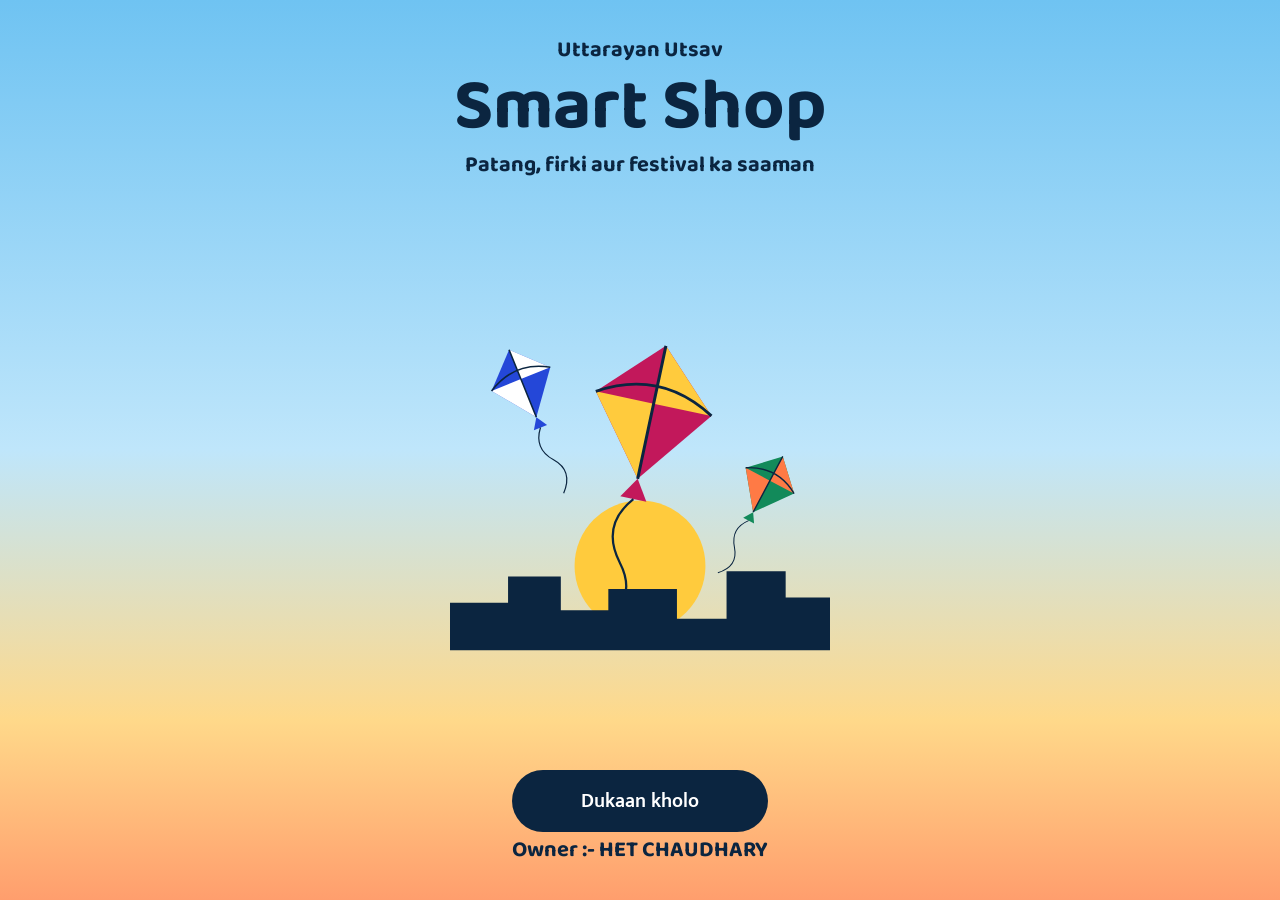
==== index.html @ c21b0ec8 "Create index.html" ====
<!doctype html>
<html lang="hi-Latn">
<head>
<meta charset="utf-8">
<meta name="viewport" content="width=device-width, initial-scale=1">
<title>Smart Shop</title>
<script>
// ===== ROZ KE RATE YAHAN BADLO =====
// Sirf naam aur number badlo. Comma aur bracket waise hi rakho.
const RATES = [
  ["Patang (10 ka set)", 100],
  ["Firki", 150],
  ["Cotton manja", 200],
  ["Cap", 60],
  ["Chashma", 50]
];
// ===================================
</script>
<link rel="stylesheet" href="https://fonts.googleapis.com/css2?family=Baloo+2:wght@700;800&family=Mukta:wght@400;600;700&display=swap">
<style>
/* Layout: aasman header me countdown, neeche shubhkamna, patang order, suraksha */
:root{--bg:#eef7fd;--card:#ffffff;--fg:#10263f;--muted:#4c6178;--line:#cfe0ee;--accent:#c2185b;--on:#ffffff;--sky:#8fd0f5;--skyfg:#0b2540;--sun:#ffcb3d;
--display:'Baloo 2',system-ui,sans-serif;--body:'Mukta',system-ui,sans-serif}
@media (prefers-color-scheme:dark){:root:not([data-theme="light"]){--bg:#0b1526;--card:#14233a;--fg:#eaf4ff;--muted:#a3b8d0;--line:#27405f;--accent:#ff7aaa;--on:#2a0714;--sky:#173a63;--skyfg:#eaf4ff;color-scheme:dark}}
:root[data-theme="dark"]{--bg:#0b1526;--card:#14233a;--fg:#eaf4ff;--muted:#a3b8d0;--line:#27405f;--accent:#ff7aaa;--on:#2a0714;--sky:#173a63;--skyfg:#eaf4ff;color-scheme:dark}
*{box-sizing:border-box}
body{background:var(--bg);color:var(--fg);font:16px/1.5 var(--body)}
main{max-width:560px;margin:0 auto;padding-block:16px 40px;padding-left:max(16px,env(safe-area-inset-left,0px));padding-right:max(16px,env(safe-area-inset-right,0px));display:flex;flex-direction:column;gap:16px}
h1,h2{font-family:var(--display);margin:0;line-height:1.2}h1{font-size:32px}h2{font-size:21px}p{margin:0}
header{background:var(--sky);color:var(--skyfg);border-radius:16px;padding:20px;display:flex;justify-content:space-between;gap:12px;align-items:center}
header>div{min-width:0}
.days{font:700 52px/1.1 var(--display);font-variant-numeric:tabular-nums}
svg{flex:none;width:96px;height:140px}
section{background:var(--card);border:1px solid var(--line);border-radius:14px;padding:16px;display:flex;flex-direction:column;gap:12px}
label{display:flex;flex-direction:column;gap:4px;font-weight:600}
input,select{font:16px var(--body);padding:10px;border-radius:8px;border:1px solid var(--line);background:var(--bg);color:var(--fg);width:100%}
pre{margin:0;white-space:pre-wrap;overflow-wrap:anywhere;font:16px/1.55 var(--body);background:var(--bg);border-radius:8px;padding:12px}
.row{display:grid;grid-template-columns:1fr 1fr;gap:8px}
.item{display:grid;grid-template-columns:1fr 80px;gap:12px;align-items:center}
button,a.btn{font:600 16px var(--body);padding:11px;border-radius:8px;border:1px solid var(--accent);background:transparent;color:var(--accent);cursor:pointer;text-align:center;text-decoration:none}
a.btn{background:var(--accent);color:var(--on)}
a.btn[aria-disabled="true"]{opacity:.4;pointer-events:none}
button:disabled{opacity:.4}
.rate{display:grid;grid-template-columns:minmax(0,1fr) 90px 44px;gap:8px}.rate button{padding:0}
.photo{display:flex;flex-direction:column;gap:12px}.photo img{width:100%;border-radius:10px;border:1px solid var(--line)}
.muted{color:var(--muted)}.total{font:700 22px var(--display)}
ul{margin:0;padding-left:20px}
:focus-visible{outline:3px solid var(--accent);outline-offset:2px}
#cover{min-height:100vh;min-height:calc(100svh - env(safe-area-inset-top,0px) - env(safe-area-inset-bottom,0px));display:flex;flex-direction:column;align-items:center;justify-content:space-between;gap:16px;text-align:center;color:#0b2540;background:linear-gradient(#6fc3f2,#bfe6fb 50%,#ffd98a 80%,#ff9e6d);padding-block:32px;padding-left:max(16px,env(safe-area-inset-left,0px));padding-right:max(16px,env(safe-area-inset-right,0px))}
#cover h1{font-size:clamp(44px,14vw,72px);line-height:1.1}
#cover .sub{font:700 22px var(--display)}
#cover svg{width:min(100%,380px);height:auto;flex:0 1 auto;max-height:50vh}
#cover button{width:min(100%,320px);padding:14px;font-size:20px;border:0;border-radius:40px;background:#0b2540;color:#ffffff}
#cover button:focus-visible{outline-color:#0b2540}
.fly{animation:fly 4s ease-in-out infinite alternate}.late{animation-delay:-2s}
@keyframes fly{to{transform:translate(6px,-10px)}}
@media (prefers-reduced-motion:reduce){.fly{animation:none}}
.photo a{font-weight:700;color:var(--accent);text-align:center}
</style>
<style>body{margin:0;font-family:var(--body)}img{max-width:100%}[hidden]{display:none!important}</style>
</head>
<body>
<div id="cover">
  <div>
    <p class="sub">Uttarayan Utsav</p>
    <h1>Smart Shop</h1>
    <p class="sub">Patang, firki aur festival ka saaman</p>
  </div>
  <svg viewBox="0 0 360 330" aria-hidden="true"><circle cx="180" cy="250" r="62" fill="#ffcb3d"/><g class="fly"><g transform="translate(190 110) rotate(12) scale(1.4)"><path d="M0-50 40-10 0 42-40-10Z" fill="#c2185b"/><path d="M0-50 40-10H0ZM-40-10H0V42Z" fill="#ffcb3d"/><path d="M0-50V42M-40-10Q0-34 40-10" stroke="#0b2540" stroke-width="2" fill="none"/><path d="M0 42-9 56H9Z" fill="#c2185b"/><path d="M0 56q-18 22 0 44t-4 44" stroke="#0b2540" stroke-width="1.5" fill="none"/></g></g><g class="fly late"><g transform="translate(70 80) rotate(-22) scale(0.75)"><path d="M0-50 40-10 0 42-40-10Z" fill="#2447d8"/><path d="M0-50 40-10H0ZM-40-10H0V42Z" fill="#ffffff"/><path d="M0-50V42M-40-10Q0-34 40-10" stroke="#0b2540" stroke-width="2" fill="none"/><path d="M0 42-9 56H9Z" fill="#2447d8"/><path d="M0 56q-18 22 0 44t-4 44" stroke="#0b2540" stroke-width="1.5" fill="none"/></g></g><g class="fly late"><g transform="translate(300 175) rotate(28) scale(0.65)"><path d="M0-50 40-10 0 42-40-10Z" fill="#128a5a"/><path d="M0-50 40-10H0ZM-40-10H0V42Z" fill="#ff7a45"/><path d="M0-50V42M-40-10Q0-34 40-10" stroke="#0b2540" stroke-width="2" fill="none"/><path d="M0 42-9 56H9Z" fill="#128a5a"/><path d="M0 56q-18 22 0 44t-4 44" stroke="#0b2540" stroke-width="1.5" fill="none"/></g></g><path d="M0 330V285H55V260H105V292H150V272H215V300H262V255H318V280H360V330Z" fill="#0b2540"/></svg>
  <div>
    <button type="button" id="open">Dukaan kholo</button>
    <p class="sub">Owner :- HET CHAUDHARY</p>
  </div>
</div>
<main id="app" hidden>
  <header>
    <div>
      <h1>Smart Shop</h1>
      <p>Uttarayan Utsav</p>
      <p class="days" id="days"></p>
      <p id="when"></p>
    </div>
    <svg viewBox="0 0 96 140" aria-hidden="true">
      <path d="M48 4 88 44 48 96 8 44Z" fill="#c2185b"/><path d="M48 4 88 44 48 44Z" fill="#ffcb3d"/><path d="M8 44 48 44 48 96Z" fill="#ffcb3d"/>
      <path d="M48 4V96M8 44Q48 22 88 44" stroke="#10263f" stroke-width="2" fill="none"/>
      <path d="M48 96 40 110H56Z" fill="#c2185b"/><path d="M48 110q-14 14 0 28" stroke="currentColor" stroke-width="1.5" fill="none"/>
    </svg>
  </header>

  <section>
    <h2>Rate aur order</h2>
    <p class="muted">Quantity likho, order copy karo aur dukaan ko WhatsApp par bhejo.</p>
    <div id="items" style="display:flex;flex-direction:column;gap:8px"></div>
    <p class="total" id="total"></p>
    <pre id="order"></pre>
    <div class="row"><a class="btn" id="orderwa" target="_blank" rel="noopener">WhatsApp</a><button type="button" id="ordercopy">Copy</button></div>
    <p class="muted" id="orderstatus" role="status"></p>
  </section>

  <section>
    <h2>Shubhkamna message</h2>
    <label>Tumhara naam<input id="from"></label>
    <label>Message chuno<select id="pick">
      <option>Aapko aur aapke parivar ko Uttarayan ki hardik shubhkamnaye!</option>
      <option>Aapki khushiyon ki patang hamesha unchi ude. Happy Uttarayan!</option>
      <option>Til-gud khao, meetha bolo. Makar Sankranti ki shubhkamnaye!</option>
      <option>Uttarayan ni hardik shubhkamnao! Kai po che!</option>
    </select></label>
    <pre id="wish"></pre>
    <div class="row"><a class="btn" id="wishwa" target="_blank" rel="noopener">WhatsApp</a><button type="button" id="wishcopy">Copy</button></div>
    <p class="muted" id="wishstatus" role="status"></p>
    <button type="button" id="wishmake">Design wali shubhkamna photo banao</button>
    <div class="photo" id="wishphoto" hidden><img id="wishimg" alt="Smart Shop shubhkamna photo"><a id="wishsave" download="smart-shop-shubhkamna.png">Photo download karo</a><p class="muted">Download na ho to photo ko der tak dabao.</p></div>
  </section>

  <section>
    <h2>Safe Uttarayan</h2>
    <ul>
      <li>Chinese, plastic ya kaanch wale manje ka use mat karo.</li>
      <li>Subah jaldi aur shaam ko patang mat udao, tab pakshi zyada udte hain.</li>
      <li>Bijli ke taar se door raho. Fansi patang mat nikalo.</li>
      <li>Chhat ke kinare se door raho, sadak par patang ke peeche mat bhago.</li>
    </ul>
    <p><strong>Ghayal pakshi (Gujarat):</strong> 1962 ya 1926 par call karo.</p>
  </section>
</main>
<script>
const SHOP = "Smart Shop", OWNER = "Owner :- HET CHAUDHARY";
const $ = id => document.getElementById(id);
const qty = [], cards = {};
$("open").addEventListener("click", () => { $("cover").hidden = true; $("app").hidden = false; scrollTo(0, 0); });
const now = new Date(), today = Date.UTC(now.getFullYear(), now.getMonth(), now.getDate());
const left = Math.round((Date.UTC(2027, 0, 14) - today) / 864e5);
$("days").textContent = left > 0 ? left + " din" : left === 0 ? "Aaj hai!" : "Ho gaya";
$("when").textContent = left > 0 ? "baaki, 14 January 2027 tak" : "14 January 2027";

RATES.forEach(([n, p], i) => {
  const l = document.createElement("label"); l.className = "item";
  const span = document.createElement("span"); span.textContent = `${n}, ₹${p}`;
  const q = Object.assign(document.createElement("input"), { type: "number", min: 0, max: 999, inputMode: "numeric", value: 0 });
  q.addEventListener("input", () => { qty[i] = Math.max(0, Math.min(999, Math.floor(+q.value || 0))); render(); });
  l.append(span, q); $("items").appendChild(l);
});
function link(a, text) {
  a.setAttribute("aria-disabled", String(!text));
  if (text) a.href = `https://wa.me/?text=${encodeURIComponent(text)}`; else a.removeAttribute("href");
}
function render() {
  const from = $("from").value.trim();
  const wish = [`🪁 *${SHOP.toUpperCase()}* 🪁`, "", `✨ ${$("pick").value} ✨`, "", `🙏 ${from ? from + ", " : ""}${SHOP}`, "", `*${OWNER}*`].join("\n");
  $("wish").textContent = wish; link($("wishwa"), wish);
  cards.wish = { msg: $("pick").value, from }; $("wishphoto").hidden = true;
  let total = 0; const lines = [];
  RATES.forEach(([n, p], i) => { if (qty[i]) { total += qty[i] * p; lines.push(`🔸 ${n} x ${qty[i]}: *₹${qty[i] * p}*`); } });
  const order = total ? [`🧾 *${SHOP.toUpperCase()}* order`, ...lines, `💰 *Total: ₹${total}*`].join("\n") : "";
  $("total").textContent = "Total: ₹" + total;
  $("order").textContent = order || "Order ke liye quantity likho.";
  link($("orderwa"), order); $("ordercopy").disabled = !total;
  $("wishstatus").textContent = $("orderstatus").textContent = "";
}
function copy(src, status) {
  const fail = () => { getSelection().selectAllChildren($(src)); $(status).textContent = "Text select ho gaya, ab Copy dabao."; };
  if (!navigator.clipboard) return fail();
  navigator.clipboard.writeText($(src).textContent).then(() => { $(status).textContent = "Copy ho gaya."; }, fail);
}
["wish", "order"].forEach(k => $(k + "copy").addEventListener("click", () => copy(k, k + "status")));
$("from").addEventListener("input", render);
$("pick").addEventListener("change", render);
function draw(card) {
  const W = 1080, rowH = 84, top = 430, n = card.msg ? 0 : card.rows.length + (card.total ? 1 : 0);
  const H = Math.max(1350, top + n * rowH + 330);
  const c = Object.assign(document.createElement("canvas"), { width: W, height: H }), g = c.getContext("2d");
  const font = (px, w = 700) => g.font = `${w} ${px}px "Baloo 2", sans-serif`;
  const say = (t, x, y, max, align = "center") => { g.textAlign = align; g.fillText(t, x, y, max); };
  const sky = g.createLinearGradient(0, 0, 0, H);
  sky.addColorStop(0, "#6fc3f2"); sky.addColorStop(.6, "#bfe6fb"); sky.addColorStop(1, "#ffb066");
  g.fillStyle = sky; g.fillRect(0, 0, W, H);
  const shape = (pts, color) => { g.beginPath(); pts.forEach(([x, y], i) => i ? g.lineTo(x, y) : g.moveTo(x, y)); g.closePath(); g.fillStyle = color; g.fill(); };
  const kite = (x, y, k, r, a, b) => {
    g.save(); g.translate(x, y); g.rotate(r); g.scale(k, k);
    shape([[0,-50],[40,-10],[0,42],[-40,-10]], a); shape([[0,-50],[40,-10],[0,-10]], b); shape([[-40,-10],[0,-10],[0,42]], b); shape([[0,42],[-9,56],[9,56]], a);
    g.strokeStyle = "#0b2540"; g.lineWidth = 2; g.beginPath(); g.moveTo(0,-50); g.lineTo(0,42); g.moveTo(-40,-10); g.quadraticCurveTo(0,-34,40,-10); g.moveTo(0,56); g.quadraticCurveTo(-18,72,0,90); g.stroke();
    g.restore();
  };
  if (card.msg) {
    g.save(); g.translate(W / 2, H / 2); g.rotate(-.45); g.globalAlpha = .13; g.fillStyle = "#0b2540"; font(78);
    for (let r = -8; r <= 8; r++) for (let col = -2; col <= 2; col++) say(SHOP, col * 540 + (r % 2 ? 270 : 0), r * 130, 480);
    g.restore();
  }
  kite(120, 130, 1.5, -.35, "#c2185b", "#ffcb3d"); kite(965, 140, 1.5, .4, "#128a5a", "#ff7a45");
  g.fillStyle = "#0b2540"; font(120); say(SHOP, W / 2, 180, 700);
  font(48); say("Uttarayan Utsav", W / 2, 260, 700);
  if (card.msg) {
    g.fillStyle = "rgba(255,255,255,.9)"; g.fillRect(80, 370, W - 160, 620);
    g.fillStyle = "#c2185b"; font(82); say("Happy Uttarayan!", W / 2, 500, 840);
    font(54); const lines = [""];
    card.msg.split(" ").forEach(word => {
      const i = lines.length - 1, next = (lines[i] + " " + word).trim();
      if (lines[i] && g.measureText(next).width > 800) lines.push(word); else lines[i] = next;
    });
    g.fillStyle = "#10263f";
    lines.forEach((t, i) => say(t, W / 2, 690 - (lines.length - 2) * 40 + i * 80, 840));
    if (card.from) { font(46); say("Shubhechhak: " + card.from, W / 2, 940, 840); }
    kite(W / 2, 1075, 1.25, .2, "#2447d8", "#ffffff");
    g.fillStyle = "#0b2540"; g.fillRect(0, H - 165, W, 165);
    g.fillStyle = "#ffffff"; font(40); say(SHOP + " ki taraf se", W / 2, H - 108, 1000);
    g.fillStyle = "#ffcb3d"; font(68, 800); say(OWNER, W / 2, H - 34, 1000);
    return c;
  }
  g.fillStyle = "#ffffff"; g.beginPath(); g.rect(60, 310, W - 120, H - 540); g.fill();
  g.fillStyle = "#c2185b"; g.fillRect(60, 310, W - 120, 100);
  g.fillStyle = "#ffffff"; font(50); say(card.head, 100, 378, 520, "left"); say(card.date, W - 100, 378, 320, "right");
  card.rows.forEach(([name, price], i) => {
    const y = top + 56 + i * rowH;
    g.fillStyle = "#10263f"; font(46); say(name, 100, y, 640, "left");
    g.fillStyle = "#c2185b"; say(price, W - 100, y, 220, "right");
    g.fillStyle = "#cfe0ee"; g.fillRect(100, y + 24, W - 200, 2);
  });
  if (card.total) { const y = top + 66 + card.rows.length * rowH; g.fillStyle = "#10263f"; font(60); say("Total", 100, y, 500, "left"); say(card.total, W - 100, y, 350, "right"); }
  g.fillStyle = "#0b2540"; g.fillRect(0, H - 180, W, 180);
  g.fillStyle = "#ffcb3d"; font(60); say(card.total ? "Dhanyavaad!" : "Order ke liye message karo", W / 2, H - 68, 1000);
  return c;
}
$("wishmake").addEventListener("click", async () => {
  try { await document.fonts.load('700 60px "Baloo 2"'); await document.fonts.load('800 60px "Baloo 2"'); } catch {}
  const url = draw(cards.wish).toDataURL("image/png");
  $("wishimg").src = url; $("wishsave").href = url; $("wishphoto").hidden = false;
});
render();
</script>
</body>
</html>
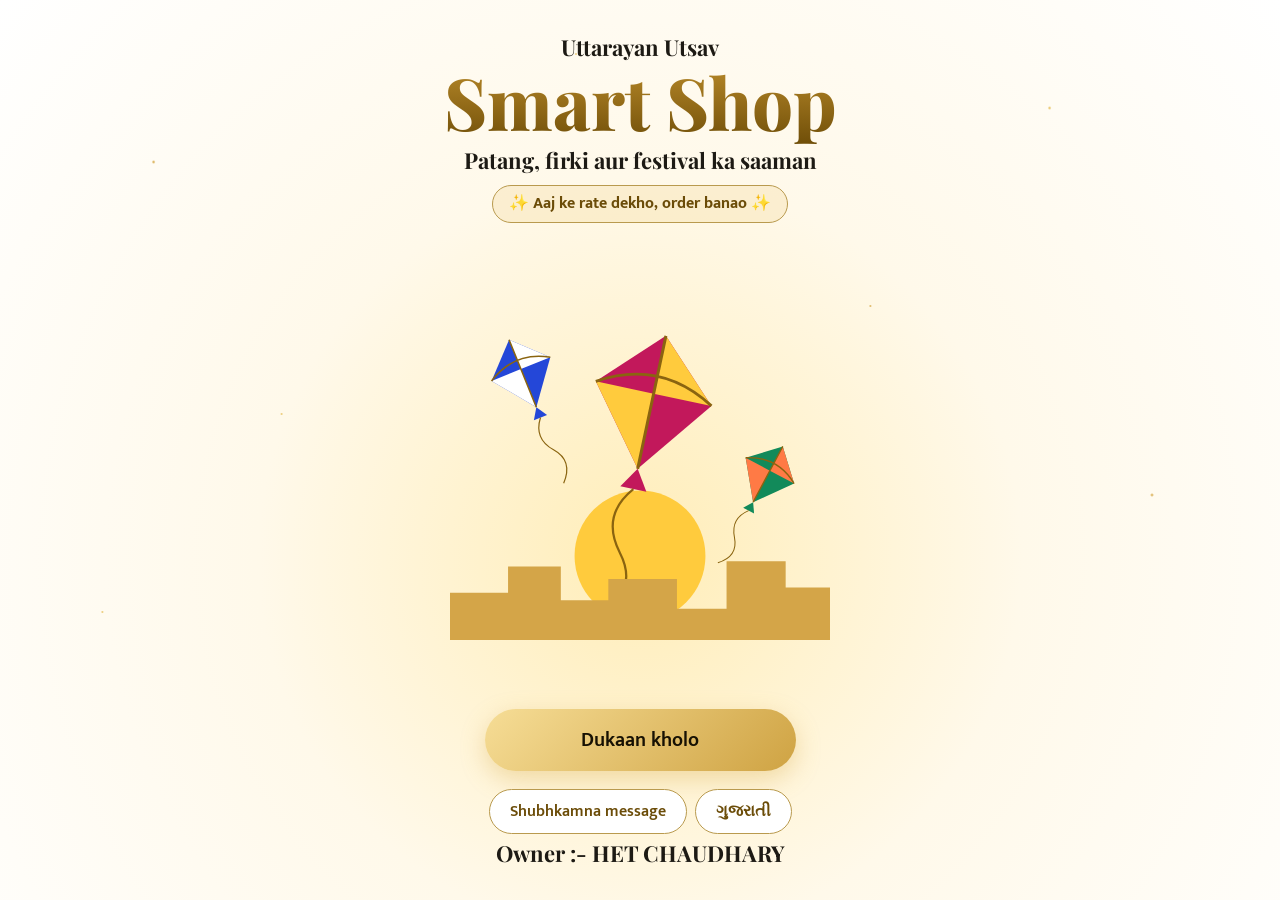
==== commit 2488aff1: "Create index.html" ====
--- a/index.html
+++ b/index.html
@@ -4,79 +4,28 @@
 <meta charset="utf-8">
 <meta name="viewport" content="width=device-width, initial-scale=1">
 <title>Smart Shop</title>
-<script>
-// ===== ROZ KE RATE YAHAN BADLO =====
-// Sirf naam aur number badlo. Comma aur bracket waise hi rakho.
-const RATES = [
-  ["Patang (10 ka set)", 100],
-  ["Firki", 150],
-  ["Cotton manja", 200],
-  ["Cap", 60],
-  ["Chashma", 50]
-];
-// ===================================
-</script>
 <link rel="stylesheet" href="https://fonts.googleapis.com/css2?family=Baloo+2:wght@700;800&family=Mukta:wght@400;600;700&display=swap">
-<style>
-/* Layout: aasman header me countdown, neeche shubhkamna, patang order, suraksha */
-:root{--bg:#eef7fd;--card:#ffffff;--fg:#10263f;--muted:#4c6178;--line:#cfe0ee;--accent:#c2185b;--on:#ffffff;--sky:#8fd0f5;--skyfg:#0b2540;--sun:#ffcb3d;
---display:'Baloo 2',system-ui,sans-serif;--body:'Mukta',system-ui,sans-serif}
-@media (prefers-color-scheme:dark){:root:not([data-theme="light"]){--bg:#0b1526;--card:#14233a;--fg:#eaf4ff;--muted:#a3b8d0;--line:#27405f;--accent:#ff7aaa;--on:#2a0714;--sky:#173a63;--skyfg:#eaf4ff;color-scheme:dark}}
-:root[data-theme="dark"]{--bg:#0b1526;--card:#14233a;--fg:#eaf4ff;--muted:#a3b8d0;--line:#27405f;--accent:#ff7aaa;--on:#2a0714;--sky:#173a63;--skyfg:#eaf4ff;color-scheme:dark}
-*{box-sizing:border-box}
-body{background:var(--bg);color:var(--fg);font:16px/1.5 var(--body)}
-main{max-width:560px;margin:0 auto;padding-block:16px 40px;padding-left:max(16px,env(safe-area-inset-left,0px));padding-right:max(16px,env(safe-area-inset-right,0px));display:flex;flex-direction:column;gap:16px}
-h1,h2{font-family:var(--display);margin:0;line-height:1.2}h1{font-size:32px}h2{font-size:21px}p{margin:0}
-header{background:var(--sky);color:var(--skyfg);border-radius:16px;padding:20px;display:flex;justify-content:space-between;gap:12px;align-items:center}
-header>div{min-width:0}
-.days{font:700 52px/1.1 var(--display);font-variant-numeric:tabular-nums}
-svg{flex:none;width:96px;height:140px}
-section{background:var(--card);border:1px solid var(--line);border-radius:14px;padding:16px;display:flex;flex-direction:column;gap:12px}
-label{display:flex;flex-direction:column;gap:4px;font-weight:600}
-input,select{font:16px var(--body);padding:10px;border-radius:8px;border:1px solid var(--line);background:var(--bg);color:var(--fg);width:100%}
-pre{margin:0;white-space:pre-wrap;overflow-wrap:anywhere;font:16px/1.55 var(--body);background:var(--bg);border-radius:8px;padding:12px}
-.row{display:grid;grid-template-columns:1fr 1fr;gap:8px}
-.item{display:grid;grid-template-columns:1fr 80px;gap:12px;align-items:center}
-button,a.btn{font:600 16px var(--body);padding:11px;border-radius:8px;border:1px solid var(--accent);background:transparent;color:var(--accent);cursor:pointer;text-align:center;text-decoration:none}
-a.btn{background:var(--accent);color:var(--on)}
-a.btn[aria-disabled="true"]{opacity:.4;pointer-events:none}
-button:disabled{opacity:.4}
-.rate{display:grid;grid-template-columns:minmax(0,1fr) 90px 44px;gap:8px}.rate button{padding:0}
-.photo{display:flex;flex-direction:column;gap:12px}.photo img{width:100%;border-radius:10px;border:1px solid var(--line)}
-.muted{color:var(--muted)}.total{font:700 22px var(--display)}
-ul{margin:0;padding-left:20px}
-:focus-visible{outline:3px solid var(--accent);outline-offset:2px}
-#cover{min-height:100vh;min-height:calc(100svh - env(safe-area-inset-top,0px) - env(safe-area-inset-bottom,0px));display:flex;flex-direction:column;align-items:center;justify-content:space-between;gap:16px;text-align:center;color:#0b2540;background:linear-gradient(#6fc3f2,#bfe6fb 50%,#ffd98a 80%,#ff9e6d);padding-block:32px;padding-left:max(16px,env(safe-area-inset-left,0px));padding-right:max(16px,env(safe-area-inset-right,0px))}
-#cover h1{font-size:clamp(44px,14vw,72px);line-height:1.1}
-#cover .sub{font:700 22px var(--display)}
-#cover svg{width:min(100%,380px);height:auto;flex:0 1 auto;max-height:50vh}
-#cover button{width:min(100%,320px);padding:14px;font-size:20px;border:0;border-radius:40px;background:#0b2540;color:#ffffff}
-#cover button:focus-visible{outline-color:#0b2540}
-.fly{animation:fly 4s ease-in-out infinite alternate}.late{animation-delay:-2s}
-@keyframes fly{to{transform:translate(6px,-10px)}}
-@media (prefers-reduced-motion:reduce){.fly{animation:none}}
-.photo a{font-weight:700;color:var(--accent);text-align:center}
-</style>
-<style>body{margin:0;font-family:var(--body)}img{max-width:100%}[hidden]{display:none!important}</style>
+<link rel="stylesheet" href="style.css?v=3">
 </head>
 <body>
 <div id="cover">
   <div>
-    <p class="sub">Uttarayan Utsav</p>
+    <p class="sub" data-t="fest">Uttarayan Utsav</p>
     <h1>Smart Shop</h1>
-    <p class="sub">Patang, firki aur festival ka saaman</p>
+    <p class="sub" data-t="tag">Patang, firki aur festival ka saaman</p>
   </div>
   <svg viewBox="0 0 360 330" aria-hidden="true"><circle cx="180" cy="250" r="62" fill="#ffcb3d"/><g class="fly"><g transform="translate(190 110) rotate(12) scale(1.4)"><path d="M0-50 40-10 0 42-40-10Z" fill="#c2185b"/><path d="M0-50 40-10H0ZM-40-10H0V42Z" fill="#ffcb3d"/><path d="M0-50V42M-40-10Q0-34 40-10" stroke="#0b2540" stroke-width="2" fill="none"/><path d="M0 42-9 56H9Z" fill="#c2185b"/><path d="M0 56q-18 22 0 44t-4 44" stroke="#0b2540" stroke-width="1.5" fill="none"/></g></g><g class="fly late"><g transform="translate(70 80) rotate(-22) scale(0.75)"><path d="M0-50 40-10 0 42-40-10Z" fill="#2447d8"/><path d="M0-50 40-10H0ZM-40-10H0V42Z" fill="#ffffff"/><path d="M0-50V42M-40-10Q0-34 40-10" stroke="#0b2540" stroke-width="2" fill="none"/><path d="M0 42-9 56H9Z" fill="#2447d8"/><path d="M0 56q-18 22 0 44t-4 44" stroke="#0b2540" stroke-width="1.5" fill="none"/></g></g><g class="fly late"><g transform="translate(300 175) rotate(28) scale(0.65)"><path d="M0-50 40-10 0 42-40-10Z" fill="#128a5a"/><path d="M0-50 40-10H0ZM-40-10H0V42Z" fill="#ff7a45"/><path d="M0-50V42M-40-10Q0-34 40-10" stroke="#0b2540" stroke-width="2" fill="none"/><path d="M0 42-9 56H9Z" fill="#128a5a"/><path d="M0 56q-18 22 0 44t-4 44" stroke="#0b2540" stroke-width="1.5" fill="none"/></g></g><path d="M0 330V285H55V260H105V292H150V272H215V300H262V255H318V280H360V330Z" fill="#0b2540"/></svg>
   <div>
-    <button type="button" id="open">Dukaan kholo</button>
+    <button type="button" id="open" data-t="open">Dukaan kholo</button>
+<div><button type="button" class="small" id="gowish" data-t="wishh">Shubhkamna message</button><button type="button" class="small" id="lang">ગુજરાતી</button></div>
     <p class="sub">Owner :- HET CHAUDHARY</p>
   </div>
 </div>
 <main id="app" hidden>
-  <header>
+  <header data-view="home wish">
     <div>
       <h1>Smart Shop</h1>
-      <p>Uttarayan Utsav</p>
+      <p data-t="fest">Uttarayan Utsav</p>
       <p class="days" id="days"></p>
       <p id="when"></p>
     </div>
@@ -86,147 +35,52 @@
       <path d="M48 96 40 110H56Z" fill="#c2185b"/><path d="M48 110q-14 14 0 28" stroke="currentColor" stroke-width="1.5" fill="none"/>
     </svg>
   </header>
+<div class="boxes" id="boxes" data-view="home"></div>
+<p class="muted" id="homeload" data-view="home" role="status"></p>
+<div data-view="cat">
+<a class="back" href="#home" data-t="back">← Wapas</a>
+<input type="search" id="search" autocomplete="off">
+<h2 id="cattitle"></h2>
+<div class="offer" id="offer" hidden></div>
+<p class="muted" id="load" role="status"></p>
+<div class="grid" id="items"></div>
+</div>
+<div data-view="order">
+<a class="back" href="#home" data-t="back">← Wapas</a>
+<section>
+<h2 data-t="myorder">Tumhara order</h2>
+<div id="cart" style="display:flex;flex-direction:column;gap:10px"></div>
+<label><span data-t="name">Tumhara naam</span><input id="cname" autocomplete="name"></label>
+<label><span data-t="how">Kaise loge?</span><select id="how"><option value="pickup" data-t="pickup">Dukaan se lunga</option><option value="delivery" data-t="delivery">Ghar par delivery</option></select></label>
+<label id="addrbox" hidden><span data-t="addr">Address</span><textarea id="addr" rows="2"></textarea></label>
+<p class="total" id="total"></p>
+<pre id="order"></pre>
+<div class="row"><a class="btn" id="orderwa" target="_blank" rel="noopener">WhatsApp</a><button type="button" id="ordercopy" data-t="copy">Copy</button></div>
+<p class="muted" id="orderstatus" role="status"></p>
+</section>
+</div>
+<div data-view="wish">
+<a class="back" href="#" data-t="back">← Wapas</a>
 
-  <section>
-    <h2>Rate aur order</h2>
-    <p class="muted">Quantity likho, order copy karo aur dukaan ko WhatsApp par bhejo.</p>
-    <div id="items" style="display:flex;flex-direction:column;gap:8px"></div>
-    <p class="total" id="total"></p>
-    <pre id="order"></pre>
-    <div class="row"><a class="btn" id="orderwa" target="_blank" rel="noopener">WhatsApp</a><button type="button" id="ordercopy">Copy</button></div>
-    <p class="muted" id="orderstatus" role="status"></p>
-  </section>
-
-  <section>
-    <h2>Shubhkamna message</h2>
-    <label>Tumhara naam<input id="from"></label>
-    <label>Message chuno<select id="pick">
-      <option>Aapko aur aapke parivar ko Uttarayan ki hardik shubhkamnaye!</option>
-      <option>Aapki khushiyon ki patang hamesha unchi ude. Happy Uttarayan!</option>
-      <option>Til-gud khao, meetha bolo. Makar Sankranti ki shubhkamnaye!</option>
-      <option>Uttarayan ni hardik shubhkamnao! Kai po che!</option>
-    </select></label>
-    <pre id="wish"></pre>
-    <div class="row"><a class="btn" id="wishwa" target="_blank" rel="noopener">WhatsApp</a><button type="button" id="wishcopy">Copy</button></div>
-    <p class="muted" id="wishstatus" role="status"></p>
-    <button type="button" id="wishmake">Design wali shubhkamna photo banao</button>
-    <div class="photo" id="wishphoto" hidden><img id="wishimg" alt="Smart Shop shubhkamna photo"><a id="wishsave" download="smart-shop-shubhkamna.png">Photo download karo</a><p class="muted">Download na ho to photo ko der tak dabao.</p></div>
-  </section>
-
-  <section>
-    <h2>Safe Uttarayan</h2>
-    <ul>
-      <li>Chinese, plastic ya kaanch wale manje ka use mat karo.</li>
-      <li>Subah jaldi aur shaam ko patang mat udao, tab pakshi zyada udte hain.</li>
-      <li>Bijli ke taar se door raho. Fansi patang mat nikalo.</li>
-      <li>Chhat ke kinare se door raho, sadak par patang ke peeche mat bhago.</li>
-    </ul>
-    <p><strong>Ghayal pakshi (Gujarat):</strong> 1962 ya 1926 par call karo.</p>
-  </section>
+<section>
+<h2 data-t="wishh">Shubhkamna message</h2>
+<label><span data-t="name">Tumhara naam</span><input id="from"></label>
+<label><span data-t="pickmsg">Message chuno</span><select id="pick"></select></label>
+<pre id="wish"></pre>
+<div class="row"><a class="btn" id="wishwa" target="_blank" rel="noopener">WhatsApp</a><button type="button" id="wishcopy" data-t="copy">Copy</button></div>
+<p class="muted" id="wishstatus" role="status"></p>
+<button type="button" id="wishmake" data-t="make">Design wali photo banao</button>
+<div class="photo" id="wishphoto" hidden><img id="wishimg" alt="Smart Shop photo"><a id="wishsave" data-t="download">Photo download karo</a><p class="muted" data-t="press">Download na ho to photo ko der tak dabao.</p></div>
+</section>
+<section>
+<h2 data-t="safeh">Safe Uttarayan</h2>
+<ul><li data-t="s1"></li><li data-t="s2"></li><li data-t="s3"></li><li data-t="s4"></li></ul>
+<p><strong data-t="bird"></strong></p>
+</section>
+</div>
+<a class="bar" id="bar" href="#order" hidden></a>
 </main>
-<script>
-const SHOP = "Smart Shop", OWNER = "Owner :- HET CHAUDHARY";
-const $ = id => document.getElementById(id);
-const qty = [], cards = {};
-$("open").addEventListener("click", () => { $("cover").hidden = true; $("app").hidden = false; scrollTo(0, 0); });
-const now = new Date(), today = Date.UTC(now.getFullYear(), now.getMonth(), now.getDate());
-const left = Math.round((Date.UTC(2027, 0, 14) - today) / 864e5);
-$("days").textContent = left > 0 ? left + " din" : left === 0 ? "Aaj hai!" : "Ho gaya";
-$("when").textContent = left > 0 ? "baaki, 14 January 2027 tak" : "14 January 2027";
-
-RATES.forEach(([n, p], i) => {
-  const l = document.createElement("label"); l.className = "item";
-  const span = document.createElement("span"); span.textContent = `${n}, ₹${p}`;
-  const q = Object.assign(document.createElement("input"), { type: "number", min: 0, max: 999, inputMode: "numeric", value: 0 });
-  q.addEventListener("input", () => { qty[i] = Math.max(0, Math.min(999, Math.floor(+q.value || 0))); render(); });
-  l.append(span, q); $("items").appendChild(l);
-});
-function link(a, text) {
-  a.setAttribute("aria-disabled", String(!text));
-  if (text) a.href = `https://wa.me/?text=${encodeURIComponent(text)}`; else a.removeAttribute("href");
-}
-function render() {
-  const from = $("from").value.trim();
-  const wish = [`🪁 *${SHOP.toUpperCase()}* 🪁`, "", `✨ ${$("pick").value} ✨`, "", `🙏 ${from ? from + ", " : ""}${SHOP}`, "", `*${OWNER}*`].join("\n");
-  $("wish").textContent = wish; link($("wishwa"), wish);
-  cards.wish = { msg: $("pick").value, from }; $("wishphoto").hidden = true;
-  let total = 0; const lines = [];
-  RATES.forEach(([n, p], i) => { if (qty[i]) { total += qty[i] * p; lines.push(`🔸 ${n} x ${qty[i]}: *₹${qty[i] * p}*`); } });
-  const order = total ? [`🧾 *${SHOP.toUpperCase()}* order`, ...lines, `💰 *Total: ₹${total}*`].join("\n") : "";
-  $("total").textContent = "Total: ₹" + total;
-  $("order").textContent = order || "Order ke liye quantity likho.";
-  link($("orderwa"), order); $("ordercopy").disabled = !total;
-  $("wishstatus").textContent = $("orderstatus").textContent = "";
-}
-function copy(src, status) {
-  const fail = () => { getSelection().selectAllChildren($(src)); $(status).textContent = "Text select ho gaya, ab Copy dabao."; };
-  if (!navigator.clipboard) return fail();
-  navigator.clipboard.writeText($(src).textContent).then(() => { $(status).textContent = "Copy ho gaya."; }, fail);
-}
-["wish", "order"].forEach(k => $(k + "copy").addEventListener("click", () => copy(k, k + "status")));
-$("from").addEventListener("input", render);
-$("pick").addEventListener("change", render);
-function draw(card) {
-  const W = 1080, rowH = 84, top = 430, n = card.msg ? 0 : card.rows.length + (card.total ? 1 : 0);
-  const H = Math.max(1350, top + n * rowH + 330);
-  const c = Object.assign(document.createElement("canvas"), { width: W, height: H }), g = c.getContext("2d");
-  const font = (px, w = 700) => g.font = `${w} ${px}px "Baloo 2", sans-serif`;
-  const say = (t, x, y, max, align = "center") => { g.textAlign = align; g.fillText(t, x, y, max); };
-  const sky = g.createLinearGradient(0, 0, 0, H);
-  sky.addColorStop(0, "#6fc3f2"); sky.addColorStop(.6, "#bfe6fb"); sky.addColorStop(1, "#ffb066");
-  g.fillStyle = sky; g.fillRect(0, 0, W, H);
-  const shape = (pts, color) => { g.beginPath(); pts.forEach(([x, y], i) => i ? g.lineTo(x, y) : g.moveTo(x, y)); g.closePath(); g.fillStyle = color; g.fill(); };
-  const kite = (x, y, k, r, a, b) => {
-    g.save(); g.translate(x, y); g.rotate(r); g.scale(k, k);
-    shape([[0,-50],[40,-10],[0,42],[-40,-10]], a); shape([[0,-50],[40,-10],[0,-10]], b); shape([[-40,-10],[0,-10],[0,42]], b); shape([[0,42],[-9,56],[9,56]], a);
-    g.strokeStyle = "#0b2540"; g.lineWidth = 2; g.beginPath(); g.moveTo(0,-50); g.lineTo(0,42); g.moveTo(-40,-10); g.quadraticCurveTo(0,-34,40,-10); g.moveTo(0,56); g.quadraticCurveTo(-18,72,0,90); g.stroke();
-    g.restore();
-  };
-  if (card.msg) {
-    g.save(); g.translate(W / 2, H / 2); g.rotate(-.45); g.globalAlpha = .13; g.fillStyle = "#0b2540"; font(78);
-    for (let r = -8; r <= 8; r++) for (let col = -2; col <= 2; col++) say(SHOP, col * 540 + (r % 2 ? 270 : 0), r * 130, 480);
-    g.restore();
-  }
-  kite(120, 130, 1.5, -.35, "#c2185b", "#ffcb3d"); kite(965, 140, 1.5, .4, "#128a5a", "#ff7a45");
-  g.fillStyle = "#0b2540"; font(120); say(SHOP, W / 2, 180, 700);
-  font(48); say("Uttarayan Utsav", W / 2, 260, 700);
-  if (card.msg) {
-    g.fillStyle = "rgba(255,255,255,.9)"; g.fillRect(80, 370, W - 160, 620);
-    g.fillStyle = "#c2185b"; font(82); say("Happy Uttarayan!", W / 2, 500, 840);
-    font(54); const lines = [""];
-    card.msg.split(" ").forEach(word => {
-      const i = lines.length - 1, next = (lines[i] + " " + word).trim();
-      if (lines[i] && g.measureText(next).width > 800) lines.push(word); else lines[i] = next;
-    });
-    g.fillStyle = "#10263f";
-    lines.forEach((t, i) => say(t, W / 2, 690 - (lines.length - 2) * 40 + i * 80, 840));
-    if (card.from) { font(46); say("Shubhechhak: " + card.from, W / 2, 940, 840); }
-    kite(W / 2, 1075, 1.25, .2, "#2447d8", "#ffffff");
-    g.fillStyle = "#0b2540"; g.fillRect(0, H - 165, W, 165);
-    g.fillStyle = "#ffffff"; font(40); say(SHOP + " ki taraf se", W / 2, H - 108, 1000);
-    g.fillStyle = "#ffcb3d"; font(68, 800); say(OWNER, W / 2, H - 34, 1000);
-    return c;
-  }
-  g.fillStyle = "#ffffff"; g.beginPath(); g.rect(60, 310, W - 120, H - 540); g.fill();
-  g.fillStyle = "#c2185b"; g.fillRect(60, 310, W - 120, 100);
-  g.fillStyle = "#ffffff"; font(50); say(card.head, 100, 378, 520, "left"); say(card.date, W - 100, 378, 320, "right");
-  card.rows.forEach(([name, price], i) => {
-    const y = top + 56 + i * rowH;
-    g.fillStyle = "#10263f"; font(46); say(name, 100, y, 640, "left");
-    g.fillStyle = "#c2185b"; say(price, W - 100, y, 220, "right");
-    g.fillStyle = "#cfe0ee"; g.fillRect(100, y + 24, W - 200, 2);
-  });
-  if (card.total) { const y = top + 66 + card.rows.length * rowH; g.fillStyle = "#10263f"; font(60); say("Total", 100, y, 500, "left"); say(card.total, W - 100, y, 350, "right"); }
-  g.fillStyle = "#0b2540"; g.fillRect(0, H - 180, W, 180);
-  g.fillStyle = "#ffcb3d"; font(60); say(card.total ? "Dhanyavaad!" : "Order ke liye message karo", W / 2, H - 68, 1000);
-  return c;
-}
-$("wishmake").addEventListener("click", async () => {
-  try { await document.fonts.load('700 60px "Baloo 2"'); await document.fonts.load('800 60px "Baloo 2"'); } catch {}
-  const url = draw(cards.wish).toDataURL("image/png");
-  $("wishimg").src = url; $("wishsave").href = url; $("wishphoto").hidden = false;
-});
-render();
-</script>
+<script src="common.js?v=3"></script>
+<script src="shop.js?v=3"></script>
 </body>
 </html>
--- a/style.css
+++ b/style.css
@@ -0,0 +1,102 @@
+@import url("https://fonts.googleapis.com/css2?family=Playfair+Display:wght@700;800&display=swap");
+/* Layout: aasman header me countdown, neeche shubhkamna, patang order, suraksha */
+:root{--bg:#eef7fd;--card:#ffffff;--fg:#10263f;--muted:#4c6178;--line:#cfe0ee;--accent:#c2185b;--on:#ffffff;--sky:#8fd0f5;--skyfg:#0b2540;--sun:#ffcb3d;
+--display:'Baloo 2',system-ui,sans-serif;--body:'Mukta',system-ui,sans-serif}
+*{box-sizing:border-box}
+body{background:var(--bg);color:var(--fg);font:16px/1.5 var(--body)}
+main{max-width:560px;margin:0 auto;padding-block:16px 40px;padding-left:max(16px,env(safe-area-inset-left,0px));padding-right:max(16px,env(safe-area-inset-right,0px));display:flex;flex-direction:column;gap:16px}
+h1,h2{font-family:var(--display);margin:0;line-height:1.2}h1{font-size:32px}h2{font-size:21px}p{margin:0}
+header{background:var(--sky);color:var(--skyfg);border-radius:16px;padding:20px;display:flex;justify-content:space-between;gap:12px;align-items:center}
+header>div{min-width:0}
+.days{font:700 52px/1.1 var(--display);font-variant-numeric:tabular-nums}
+svg{flex:none;width:96px;height:140px}
+section{background:var(--card);border:1px solid var(--line);border-radius:14px;padding:16px;display:flex;flex-direction:column;gap:12px}
+label{display:flex;flex-direction:column;gap:4px;font-weight:600}
+input,select{font:16px var(--body);padding:10px;border-radius:8px;border:1px solid var(--line);background:var(--bg);color:var(--fg);width:100%}
+pre{margin:0;white-space:pre-wrap;overflow-wrap:anywhere;font:16px/1.55 var(--body);background:var(--bg);border-radius:8px;padding:12px}
+.row{display:grid;grid-template-columns:1fr 1fr;gap:8px}
+.item{display:grid;grid-template-columns:1fr 80px;gap:12px;align-items:center}
+button,a.btn{font:600 16px var(--body);padding:11px;border-radius:8px;border:1px solid var(--accent);background:transparent;color:var(--accent);cursor:pointer;text-align:center;text-decoration:none}
+a.btn{background:var(--accent);color:var(--on)}
+a.btn[aria-disabled="true"]{opacity:.4;pointer-events:none}
+button:disabled{opacity:.4}
+.rate{display:grid;grid-template-columns:minmax(0,1fr) 90px 44px;gap:8px}.rate button{padding:0}
+.photo{display:flex;flex-direction:column;gap:12px}.photo img{width:100%;border-radius:10px;border:1px solid var(--line)}
+.muted{color:var(--muted)}.total{font:700 22px var(--display)}
+ul{margin:0;padding-left:20px}
+:focus-visible{outline:3px solid var(--accent);outline-offset:2px}
+#cover{min-height:100vh;min-height:calc(100svh - env(safe-area-inset-top,0px) - env(safe-area-inset-bottom,0px));display:flex;flex-direction:column;align-items:center;justify-content:space-between;gap:16px;text-align:center;color:#0b2540;background:linear-gradient(#6fc3f2,#bfe6fb 50%,#ffd98a 80%,#ff9e6d);padding-block:32px;padding-left:max(16px,env(safe-area-inset-left,0px));padding-right:max(16px,env(safe-area-inset-right,0px))}
+#cover h1{font-size:clamp(44px,14vw,72px);line-height:1.1}
+#cover .sub{font:700 22px var(--display)}
+#cover svg{width:min(100%,380px);height:auto;flex:0 1 auto;max-height:50vh}
+#cover button{width:min(100%,320px);padding:14px;font-size:20px;border:0;border-radius:40px;background:#0b2540;color:#ffffff}
+#cover button:focus-visible{outline-color:#0b2540}
+.fly{animation:fly 4s ease-in-out infinite alternate}.late{animation-delay:-2s}
+@keyframes fly{to{transform:translate(6px,-10px)}}
+@media (prefers-reduced-motion:reduce){.fly{animation:none}}
+.photo a{font-weight:700;color:var(--accent);text-align:center}
+body{margin:0;font-family:var(--body)}img{max-width:100%}[hidden]{display:none!important}
+.card-item{display:flex;align-items:center;gap:12px;padding-bottom:10px;border-bottom:1px solid #eee5cd}
+.card-item>img,.thumb{width:64px;height:64px;object-fit:cover;border-radius:12px;flex:none}
+.info{flex:1;min-width:0;display:flex;flex-direction:column;font-weight:600;overflow-wrap:anywhere}
+.info span{color:var(--accent)}
+.qty{display:flex;align-items:center;gap:6px;flex:none}
+.qty button{width:40px;height:40px;padding:0;font-size:22px}
+.qty input{width:52px;text-align:center;padding:8px 4px}
+.soldout{color:#b3261e;font-weight:700}
+.offer{background:linear-gradient(135deg,#f6dd96,#cfa343);color:#171103;border-radius:16px;padding:14px;font-weight:700;text-align:center;white-space:pre-wrap;overflow-wrap:anywhere}
+.lang{align-self:flex-end}
+.edit{display:flex;flex-direction:column;gap:8px;padding-bottom:12px;border-bottom:1px solid #e8dfc8}
+.edit .row3{display:grid;grid-template-columns:minmax(0,1fr) 90px 44px;gap:8px}
+.edit .row3 button{padding:0}
+.edit .tools{display:flex;flex-wrap:wrap;align-items:center;gap:10px}
+.check{flex-direction:row;align-items:center;gap:8px}.check input{width:22px;height:22px}
+.file input{font-size:14px}
+.photo a{font-weight:700;color:var(--accent);text-align:center}
+textarea{font:16px var(--body);padding:10px;border-radius:12px;border:1px solid #d6caa8;background:#ffffff;color:var(--fg);width:100%}
+:root:root{--bg:#fdfaf3;--card:#ffffff;--fg:#1d1a14;--muted:#665f50;--line:#e8dfc8;--accent:#8a6410;--on:#171103;--sky:#fff6dc;--skyfg:#1d1a14;--display:"Playfair Display",Georgia,serif;color-scheme:light}
+body{background:#fdfaf3}
+main{gap:20px}
+h2{color:var(--accent);letter-spacing:.3px}
+header{background:linear-gradient(135deg,#ffffff,#fdf0cc);border:1px solid #dcbd6c;box-shadow:0 10px 24px rgba(138,100,16,.14)}
+.days{color:var(--accent)}
+section{background:#ffffff;border:1px solid #e8dfc8;border-radius:20px;padding:20px;box-shadow:0 8px 20px rgba(138,100,16,.1)}
+input,select{background:#ffffff;border-color:#d6caa8;border-radius:12px}
+pre{background:#fbf6e9;border:1px solid #e8dfc8;border-radius:12px}
+button,a.btn{border-radius:40px;border-color:#b99a4e}
+a.btn{background:linear-gradient(135deg,#f6dd96,#cfa343);color:var(--on)}
+.total{color:var(--accent);font-size:26px;border-top:1px solid #e8dfc8;padding-top:8px}
+.item{padding-bottom:8px;border-bottom:1px solid #eee5cd}
+#cover{background:radial-gradient(circle at 50% 62%,#ffedb8,#fff9ea 45%,#ffffff);color:#1d1a14}
+#cover h1{font-family:var(--display);font-weight:800;background:linear-gradient(180deg,#b98a2a,#6f4e08);-webkit-background-clip:text;background-clip:text;color:transparent;padding-bottom:4px}
+#cover .sub{font-family:var(--display)}
+#cover svg>path{fill:#d4a548}
+#cover svg g path[stroke]{stroke:#8a6410}
+#cover button{background:linear-gradient(135deg,#f6dd96,#cfa343);color:#171103;box-shadow:0 8px 24px rgba(212,165,63,.35)}
+#cover button:focus-visible{outline-color:#8a6410}
+/* customer ka dhyan kheenchne wale hisse */
+#cover{position:relative;isolation:isolate}
+#cover::before{content:"";position:absolute;inset:0;z-index:-1;pointer-events:none;background-image:radial-gradient(2px 2px at 12% 18%,#d4a53f,transparent),radial-gradient(2px 2px at 82% 12%,#e5bd55,transparent),radial-gradient(1.5px 1.5px at 68% 34%,#d4a53f,transparent),radial-gradient(1.5px 1.5px at 22% 46%,#e5bd55,transparent),radial-gradient(2px 2px at 90% 55%,#d4a53f,transparent),radial-gradient(1.5px 1.5px at 8% 68%,#e5bd55,transparent),radial-gradient(1.5px 1.5px at 45% 6%,#e5bd55,transparent);animation:twinkle 2.5s ease-in-out infinite alternate}
+#cover>div:first-child::after{content:"✨ Aaj ke rate dekho, order banao ✨";display:inline-block;margin-top:10px;padding:6px 16px;border:1px solid #b99a4e;border-radius:40px;background:rgba(232,196,106,.2);color:#6b4c08;font-weight:700}
+#cover button{animation:pulse 1.8s ease-in-out infinite}
+@keyframes twinkle{from{opacity:.25}to{opacity:1}}
+@keyframes pulse{50%{transform:scale(1.05);box-shadow:0 8px 34px rgba(246,221,150,.7)}}
+@media (prefers-reduced-motion:reduce){#cover::before,#cover button{animation:none}}
+#cover button{margin-bottom:14px}
+[data-view]{display:flex;flex-direction:column;gap:20px}
+.boxes{display:grid!important;grid-template-columns:1fr;gap:12px;padding-block:8px}
+header[data-view]{flex-direction:row}
+.boxes[hidden]{display:none!important}
+.box{display:flex;align-items:center;justify-content:center;gap:10px;padding:12px 14px;border-radius:40px;font-weight:700;background:linear-gradient(135deg,#fff0b8,#e5bd55 55%,#b98a2a);color:#171103;text-decoration:none;border:2px solid #c99f3f;box-shadow:0 6px 16px rgba(138,100,16,.22)}
+.box .icon{font-size:20px;line-height:1}
+.box:active{transform:scale(.97)}
+.back{align-self:flex-start;text-decoration:none;color:var(--accent);font-weight:700;border:1px solid #b99a4e;border-radius:40px;padding:8px 18px}
+.grid{display:grid;grid-template-columns:1fr 1fr;gap:12px}
+.product{display:flex;flex-direction:column;align-items:center;gap:6px;min-width:0;padding:8px;text-align:center;background:#ffffff;border:1px solid #dcbd6c;box-shadow:0 6px 16px rgba(138,100,16,.12);border-radius:16px;overflow-wrap:anywhere}
+.product>img,.noimg{width:100%;aspect-ratio:1;object-fit:cover;border-radius:12px}
+.noimg{display:flex;align-items:center;justify-content:center;font-size:56px;background:#fbf2da}
+.product .price{color:var(--accent);font:800 24px var(--display)}
+.product .qty{margin-top:auto}
+.bar{position:sticky;bottom:12px;text-decoration:none;text-align:center;padding:14px;border-radius:40px;font-weight:700;background:linear-gradient(135deg,#f6dd96,#cfa343);color:#171103;box-shadow:0 6px 18px rgba(138,100,16,.35)}
+#cover .small{width:auto;font-size:16px;padding:8px 20px;margin:4px;background:#ffffff;color:#6b4c08;border:1px solid #b99a4e;animation:none;box-shadow:none}
+#search{border-radius:40px;padding:12px 18px;border-color:#c99f3f}
